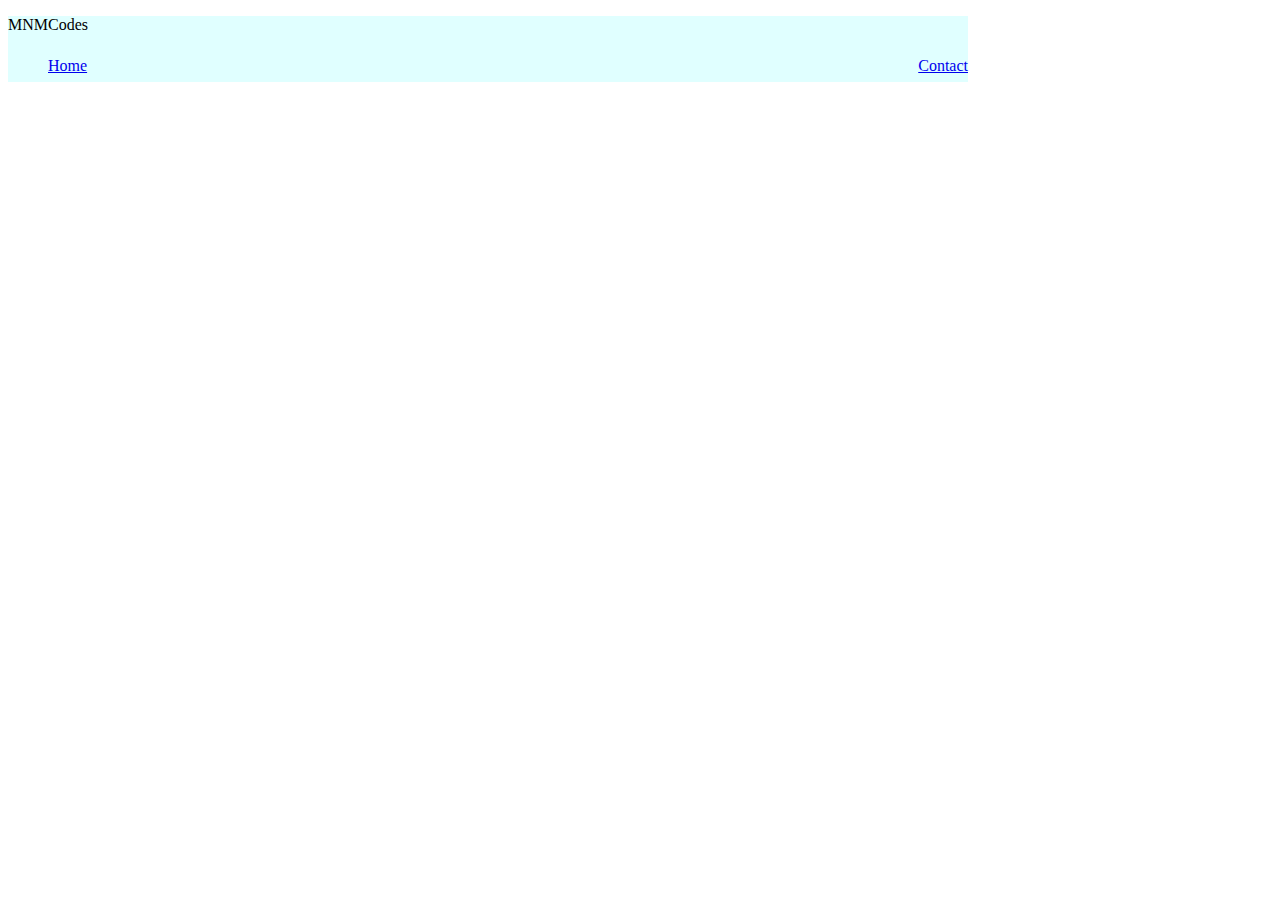
==== index.html @ 6b0f4841 "Move MNMCodes text out of nav li" ====
<!DOCTYPE html>
<html lang="en">
<head>
  <meta charset="UTF-8">
  <meta http-equiv="X-UA-Compatible" content="IE=edge">
  <meta name="viewport" content="width=device-width, initial-scale=1.0">
  <link rel="stylesheet" href="style.css">
  <title>MNMCodes - Homepage</title>
</head>
<body>
  <nav>
    <p>MNMCodes<p>
    <ul>
      <li><a href="#">Home</a></li>
      <li><a href="#">Contact</a></li>
    </ul>
  </nav>

  <main>
    <section>

    </section>

    <section>

    </section>
  </main>

  <footer>
      
  </footer>
</body>
</html>
---- style.css ----
nav {
    width: 60rem;
    background-color: lightcyan;
}

nav ul {
    height: 2rem;
    display: flex;
    list-style-type: none;
    justify-content: space-between;
    align-items: center;
}
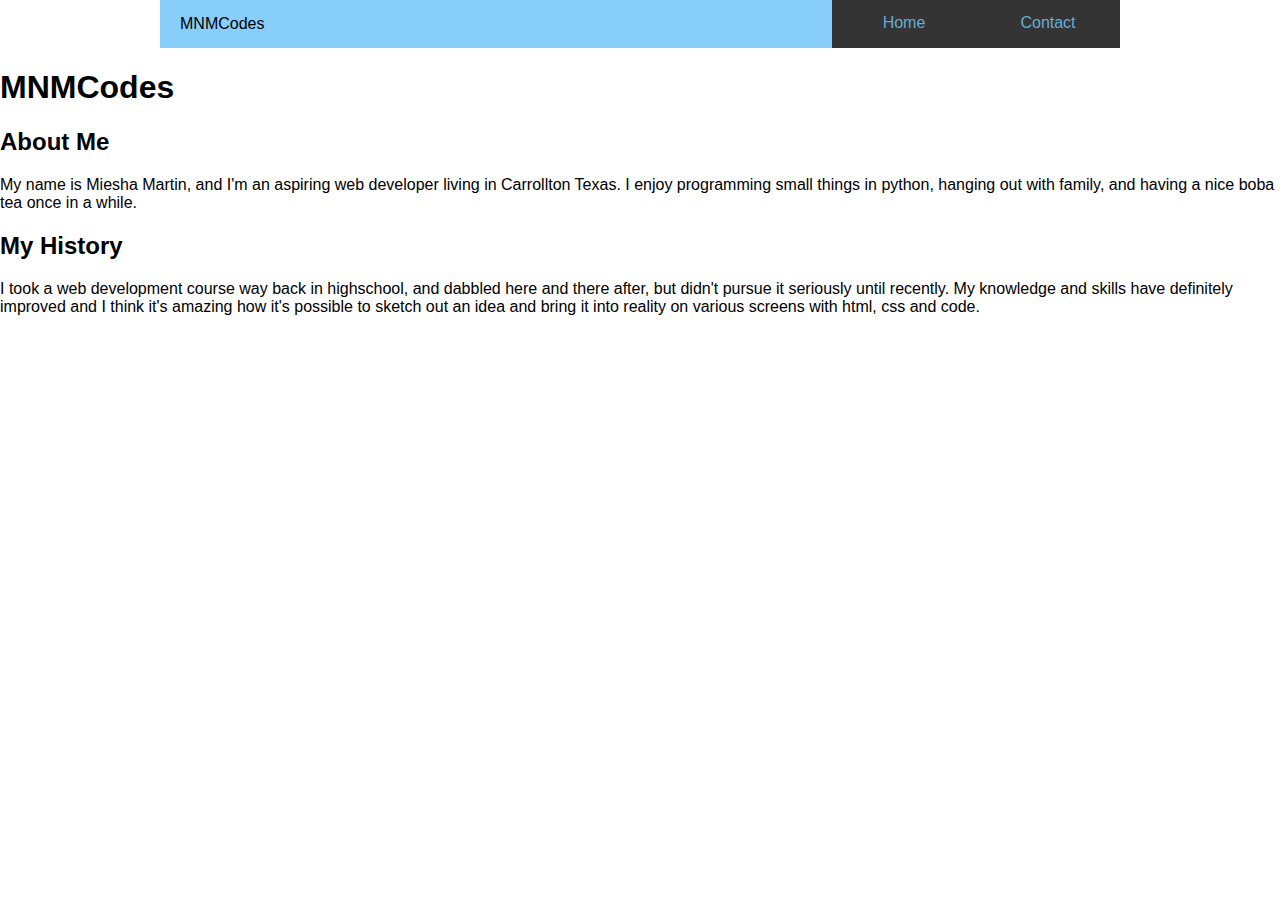
==== commit b91371e3: "Add about me and history section" ====
--- a/index.html
+++ b/index.html
@@ -18,7 +18,11 @@
 
   <main>
     <section>
-
+      <h1>MNMCodes</h1>
+      <h2>About Me</h2>
+      <p>My name is Miesha Martin, and I'm an aspiring web developer living in Carrollton Texas. I enjoy programming small things in python, hanging out with family, and having a nice boba tea once in a while.</p>
+      <h2>My History</h2>
+      <p>I took a web development course way back in highschool, and dabbled here and there after, but didn't pursue it seriously until recently. My knowledge and skills have definitely improved and I think it's amazing how it's possible to sketch out an idea and bring it into reality on various screens with html, css and code.</p>
     </section>
 
     <section>
--- a/style.css
+++ b/style.css
@@ -1,12 +1,60 @@
-nav {
-    width: 60rem;
-    background-color: lightcyan;
+body{
+    box-sizing: border-box;
+    margin: 0;
+    font-family: sans-serif;
 }
 
-nav ul {
-    height: 2rem;
+ /* NAVIGATION  */
+ 
+nav {
+    margin: auto;
+    width: 60rem;
+    height: 3rem;
+
+    background-color: lightskyblue;
+
     display: flex;
-    list-style-type: none;
     justify-content: space-between;
     align-items: center;
+}
+
+nav p {
+    margin-left: 20px;
+}
+nav ul {
+    padding-left: 0;
+    list-style-type: none;
+
+    width: 30%;
+    height: 100%;
+
+    display: flex;
+    justify-content: space-around;
+    align-items: center;
+}
+
+nav li {
+    height: 100%;
+    width: 50%;
+
+    display: flex;
+    align-content: center;
+}
+
+nav a {
+    text-decoration: none;
+    display: inline-block;
+
+    height: 100%;
+    width: 100%;
+    text-align: center;
+    line-height: 45px;
+
+    background-color: rgb(52, 52, 52);
+    color: rgb(102, 172, 216);
+}
+
+nav a:hover {
+    background-color: black;
+    color: lightskyblue;
 }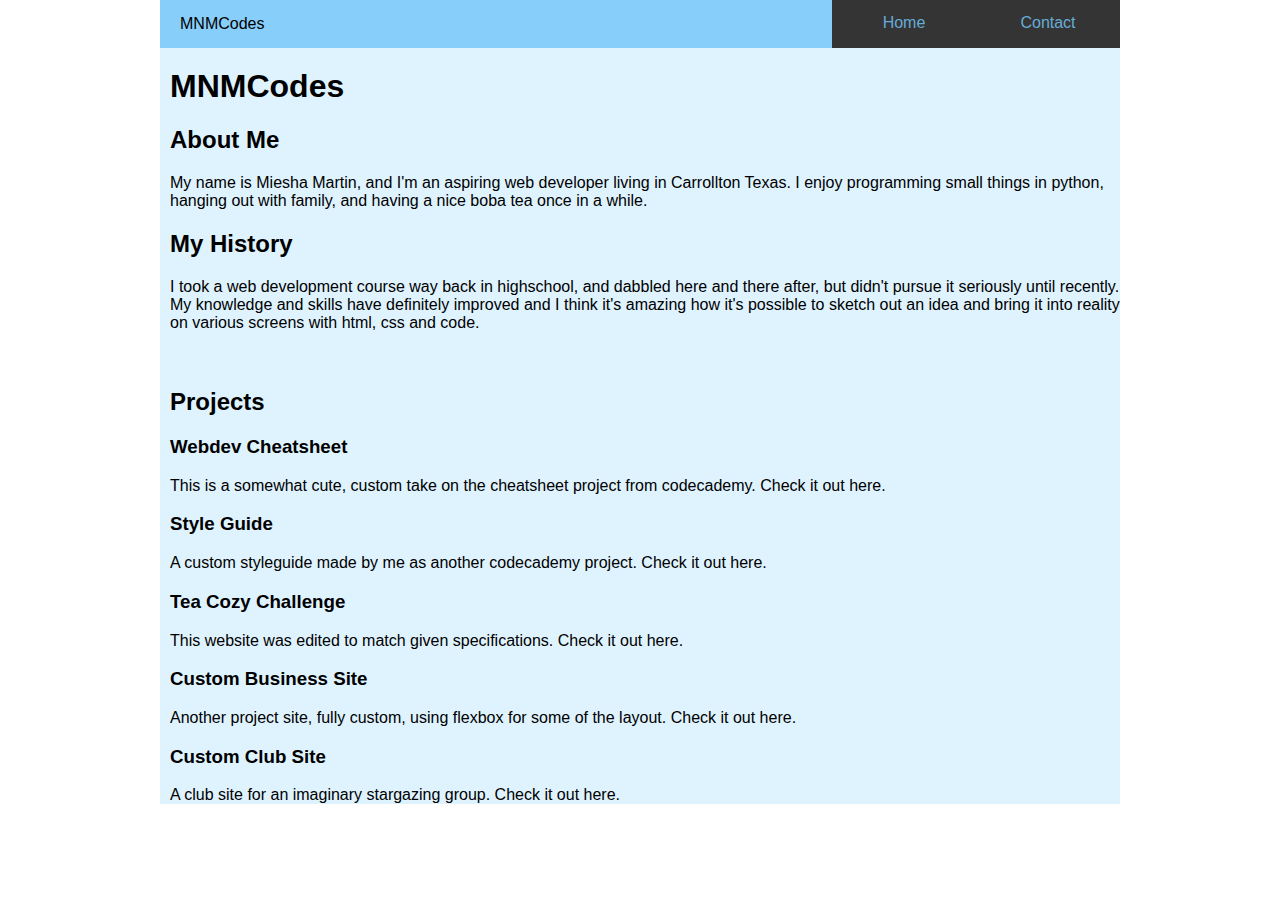
==== commit 5dd970f2: "Add project titles and simple descriptions" ====
--- a/index.html
+++ b/index.html
@@ -26,7 +26,21 @@
     </section>
 
     <section>
+      <h2>Projects</h2>
+      <h3>Webdev Cheatsheet</h3>
+      <p>This is a somewhat cute, custom take on the cheatsheet project from codecademy. Check it out here. </p>
 
+      <h3>Style Guide</h3>
+      <p>A custom styleguide made by me as another codecademy project. Check it out here.</p>
+
+      <h3>Tea Cozy Challenge</h3>
+      <p>This website was edited to match given specifications. Check it out here.</p>
+
+      <h3>Custom Business Site</h3>
+      <p>Another project site, fully custom, using flexbox for some of the layout. Check it out here.</p>
+
+      <h3>Custom Club Site</h3>
+      <p>A club site for an imaginary stargazing group. Check it out here.</p>
     </section>
   </main>
 
--- a/style.css
+++ b/style.css
@@ -5,7 +5,7 @@
 }
 
  /* NAVIGATION  */
- 
+
 nav {
     margin: auto;
     width: 60rem;
@@ -57,4 +57,22 @@
 nav a:hover {
     background-color: black;
     color: lightskyblue;
-}+}
+
+/* MAIN */
+main {
+    width: 60rem;
+    margin: auto;
+    background-color: rgb(223, 243, 255);
+}
+
+/* INTRO DECTION */
+
+main section h1 {
+    margin-top: 0;
+}
+main section {
+    padding-top: 20px;
+    padding-left: 10px;
+}
+
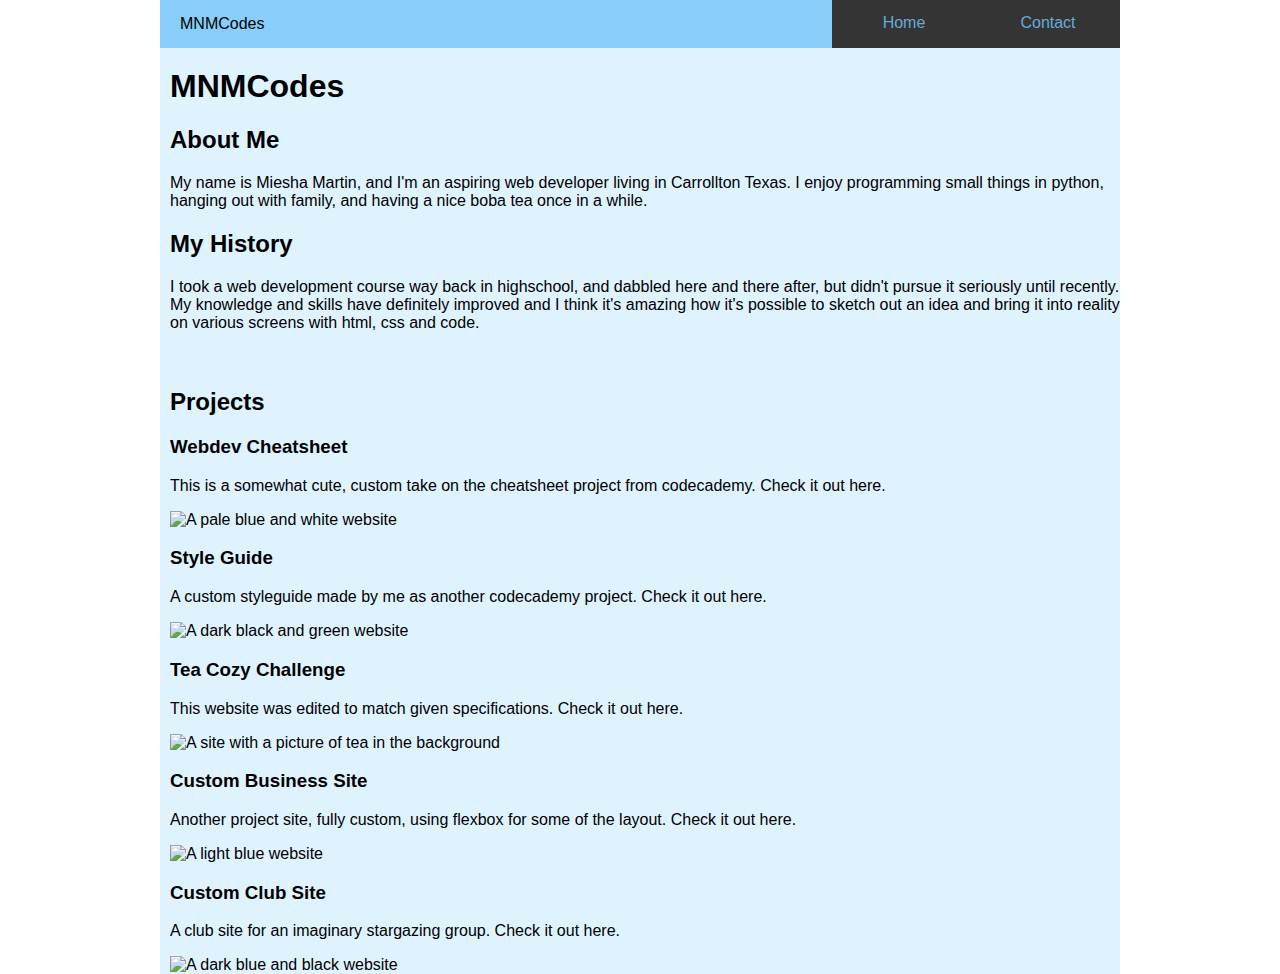
==== commit f5081b84: "Divide project section into desc and image cards" ====
--- a/index.html
+++ b/index.html
@@ -17,30 +17,58 @@
   </nav>
 
   <main>
-    <section>
+    <section id="intro">
       <h1>MNMCodes</h1>
+      
       <h2>About Me</h2>
       <p>My name is Miesha Martin, and I'm an aspiring web developer living in Carrollton Texas. I enjoy programming small things in python, hanging out with family, and having a nice boba tea once in a while.</p>
+
       <h2>My History</h2>
       <p>I took a web development course way back in highschool, and dabbled here and there after, but didn't pursue it seriously until recently. My knowledge and skills have definitely improved and I think it's amazing how it's possible to sketch out an idea and bring it into reality on various screens with html, css and code.</p>
     </section>
 
-    <section>
+    <section id="projects">
       <h2>Projects</h2>
-      <h3>Webdev Cheatsheet</h3>
-      <p>This is a somewhat cute, custom take on the cheatsheet project from codecademy. Check it out here. </p>
 
-      <h3>Style Guide</h3>
-      <p>A custom styleguide made by me as another codecademy project. Check it out here.</p>
+      <div class="project-card">
+        <div class="description">
+          <h3>Webdev Cheatsheet</h3>
+          <p>This is a somewhat cute, custom take on the cheatsheet project from codecademy. Check it out here. </p>
+        </div>
+        <img src="images/cheat-sheet.png" alt="A pale blue and white website">
+      </div>
+      
+      <div class="project-card">
+        <div class="description">
+          <h3>Style Guide</h3>
+          <p>A custom styleguide made by me as another codecademy project. Check it out here.</p>
+        </div>
+        <img src="images/style-guide.png" alt="A dark black and green website">
+      </div>
 
-      <h3>Tea Cozy Challenge</h3>
-      <p>This website was edited to match given specifications. Check it out here.</p>
+      <div class="project-card">
+        <div class="description">
+          <h3>Tea Cozy Challenge</h3>
+          <p>This website was edited to match given specifications. Check it out here.</p>
+        </div>
+        <img src="images/tea-cozy.png" alt="A site with a picture of tea in the background">
+      </div>
 
-      <h3>Custom Business Site</h3>
-      <p>Another project site, fully custom, using flexbox for some of the layout. Check it out here.</p>
+      <div class="project-card">
+        <div class="description">
+          <h3>Custom Business Site</h3>
+          <p>Another project site, fully custom, using flexbox for some of the layout. Check it out here.</p>  
+        </div>
+        <img src="images/business-site.png" alt="A light blue website">
+      </div>
 
-      <h3>Custom Club Site</h3>
-      <p>A club site for an imaginary stargazing group. Check it out here.</p>
+      <div class="project-card">
+        <div class="description">
+          <h3>Custom Club Site</h3>
+          <p>A club site for an imaginary stargazing group. Check it out here.</p>
+        </div>
+        <img src="images/club-site.png" alt="A dark blue and black website">
+      </div>
     </section>
   </main>
 
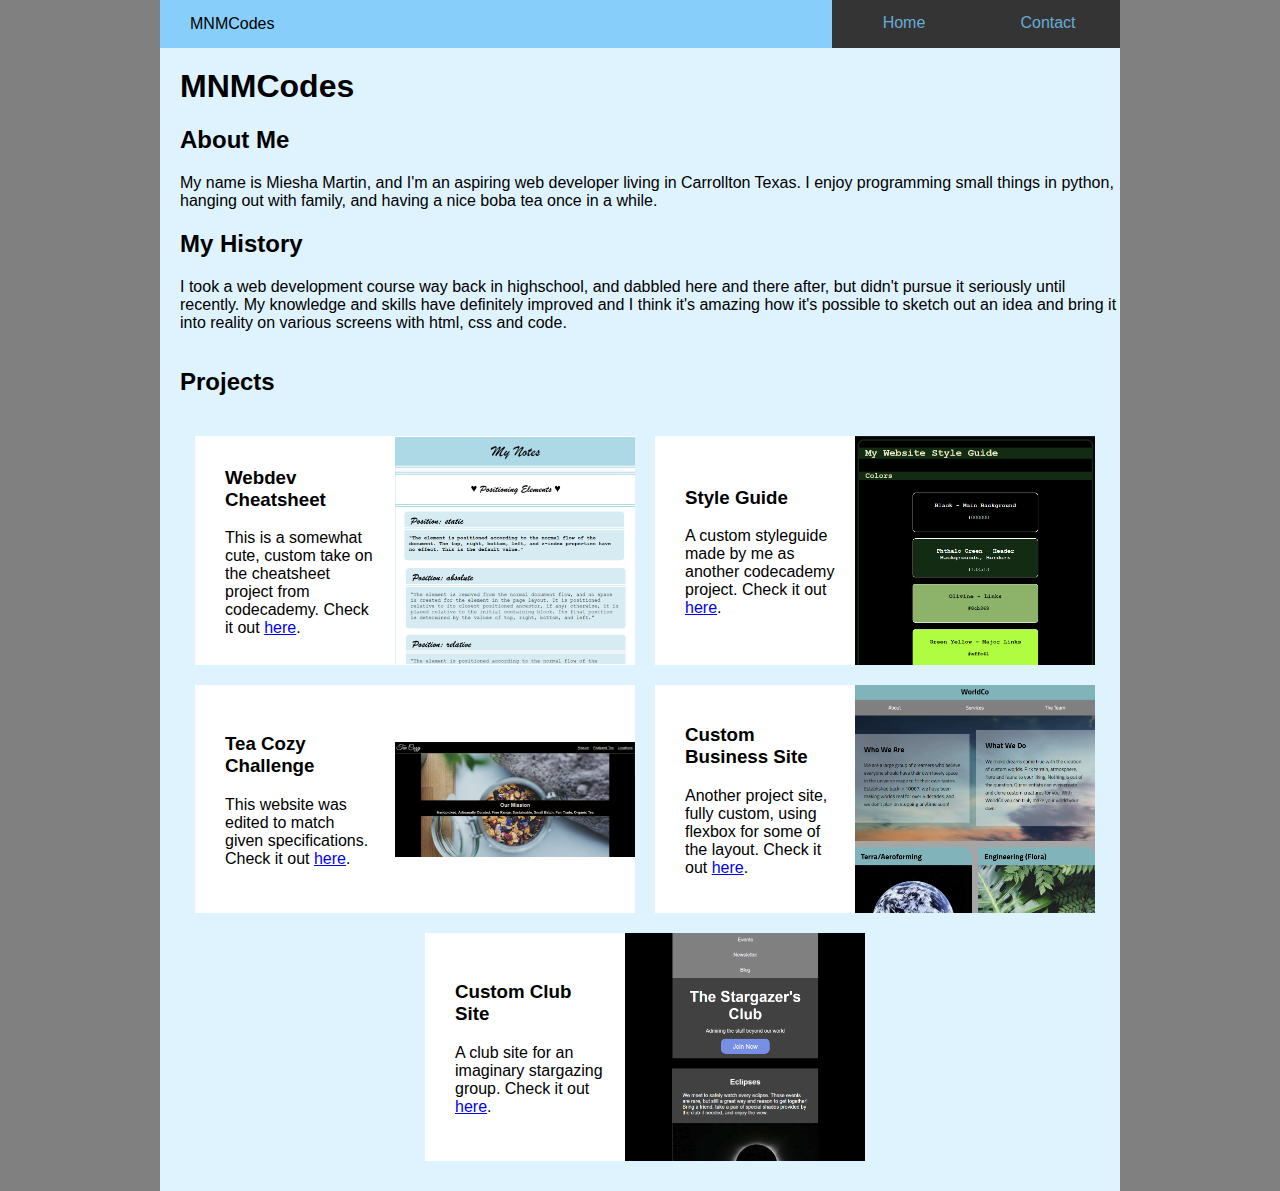
==== commit b07db75a: "Add links to each project site" ====
--- a/index.html
+++ b/index.html
@@ -33,7 +33,7 @@
       <div class="project-card">
         <div class="description">
           <h3>Webdev Cheatsheet</h3>
-          <p>This is a somewhat cute, custom take on the cheatsheet project from codecademy. Check it out here. </p>
+          <p>This is a somewhat cute, custom take on the cheatsheet project from codecademy. Check it out <a href="cute-webdev-cheatsheet/index.html">here</a>.</p>
         </div>
         <img src="images/cheat-sheet.png" alt="A pale blue and white website">
       </div>
@@ -41,7 +41,7 @@
       <div class="project-card">
         <div class="description">
           <h3>Style Guide</h3>
-          <p>A custom styleguide made by me as another codecademy project. Check it out here.</p>
+          <p>A custom styleguide made by me as another codecademy project. Check it out <a href="my-website-style-guide/index.html">here</a>.</p>
         </div>
         <img src="images/style-guide.png" alt="A dark black and green website">
       </div>
@@ -49,7 +49,7 @@
       <div class="project-card">
         <div class="description">
           <h3>Tea Cozy Challenge</h3>
-          <p>This website was edited to match given specifications. Check it out here.</p>
+          <p>This website was edited to match given specifications. Check it out <a href="tea-cozy-challenge/index.html">here</a>.</p>
         </div>
         <img src="images/tea-cozy.png" alt="A site with a picture of tea in the background">
       </div>
@@ -57,7 +57,7 @@
       <div class="project-card">
         <div class="description">
           <h3>Custom Business Site</h3>
-          <p>Another project site, fully custom, using flexbox for some of the layout. Check it out here.</p>  
+          <p>Another project site, fully custom, using flexbox for some of the layout. Check it out <a href="flexbox-business-site-final/index.html">here</a>.</p>  
         </div>
         <img src="images/business-site.png" alt="A light blue website">
       </div>
@@ -65,7 +65,7 @@
       <div class="project-card">
         <div class="description">
           <h3>Custom Club Site</h3>
-          <p>A club site for an imaginary stargazing group. Check it out here.</p>
+          <p>A club site for an imaginary stargazing group. Check it out <a href="responsive-club-site/index.html">here</a>.</p>
         </div>
         <img src="images/club-site.png" alt="A dark blue and black website">
       </div>
--- a/style.css
+++ b/style.css
@@ -2,6 +2,11 @@
     box-sizing: border-box;
     margin: 0;
     font-family: sans-serif;
+    background-color: gray;
+}
+
+section, h3, h2, h1, p {
+    padding-left: 10px;
 }
 
  /* NAVIGATION  */
@@ -64,15 +69,42 @@
     width: 60rem;
     margin: auto;
     background-color: rgb(223, 243, 255);
+    padding-bottom: 30px;
 }
 
 /* INTRO DECTION */
 
-main section h1 {
+#intro h1 {
     margin-top: 0;
-}
-main section {
     padding-top: 20px;
-    padding-left: 10px;
 }
 
+/* PROJECT SECTION */
+#projects {
+    display: flex;
+    flex-wrap: wrap;
+    justify-content: center;
+    gap: 20px;
+}
+
+#projects h2 {
+    display: block;
+    width: 100%;
+}
+
+.project-card {
+    padding-left: 20px;
+    background-color: white;
+    display: flex;
+    align-items: center;
+    gap: 20px;
+}
+
+.description {
+    width: 10rem;
+}
+
+.project-card img{
+    width: 15rem;
+    text-align: center;
+}
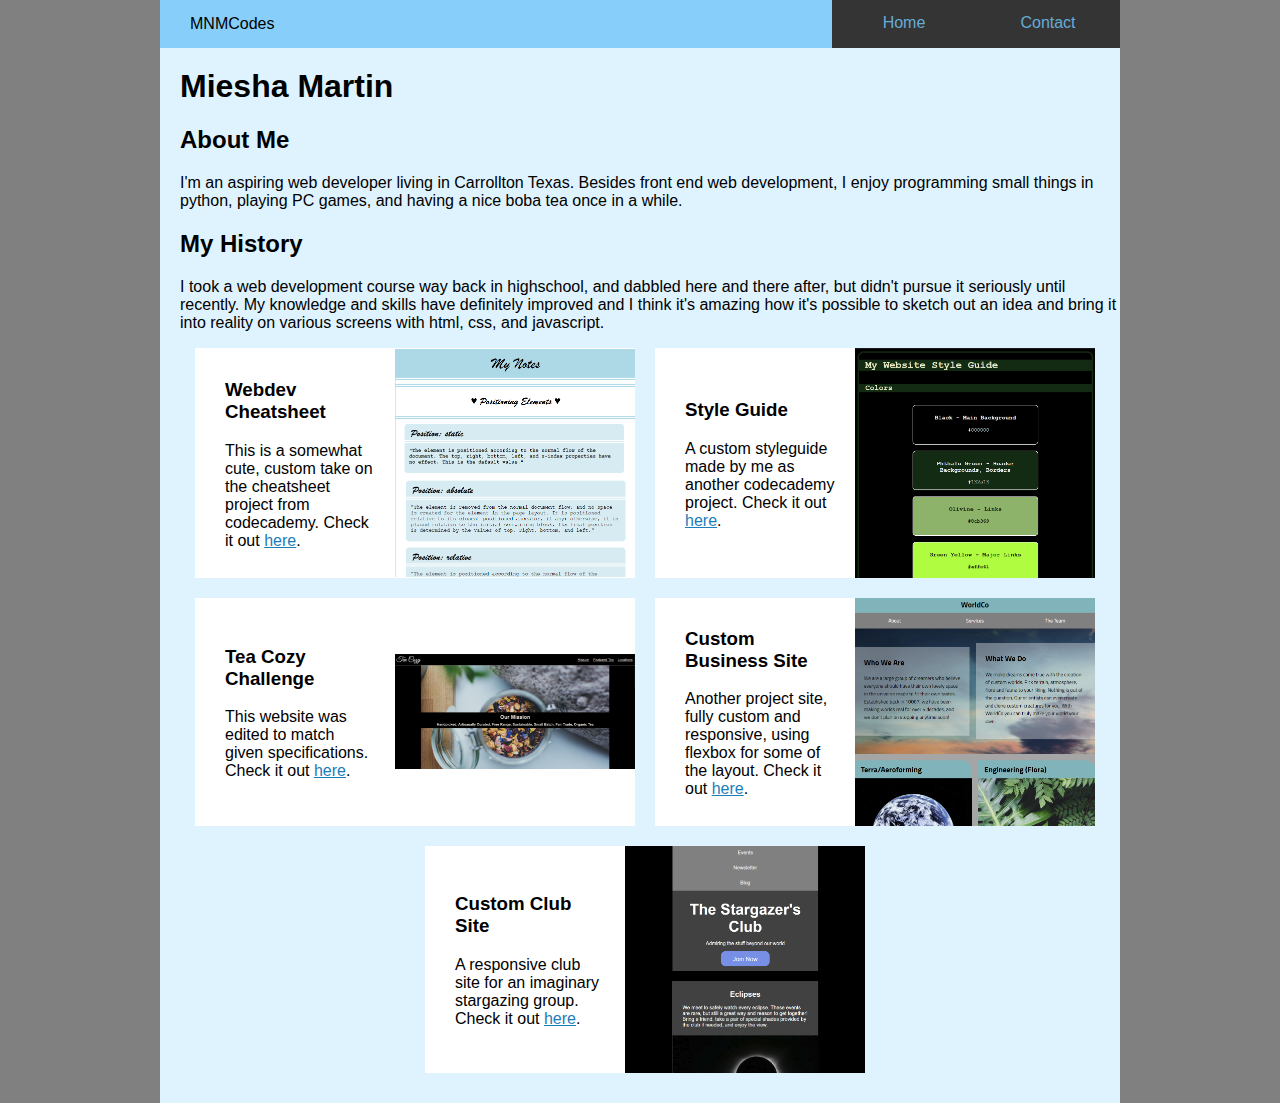
==== commit 0b7b9793: "Edit intro and project text, remove project header" ====
--- a/index.html
+++ b/index.html
@@ -18,18 +18,17 @@
 
   <main>
     <section id="intro">
-      <h1>MNMCodes</h1>
+      <h1>Miesha Martin</h1>
       
       <h2>About Me</h2>
-      <p>My name is Miesha Martin, and I'm an aspiring web developer living in Carrollton Texas. I enjoy programming small things in python, hanging out with family, and having a nice boba tea once in a while.</p>
+      <p>I'm an aspiring web developer living in Carrollton Texas. Besides front end web development, I enjoy programming small things in python, playing PC games, and having a nice boba tea once in a while.</p>
 
       <h2>My History</h2>
-      <p>I took a web development course way back in highschool, and dabbled here and there after, but didn't pursue it seriously until recently. My knowledge and skills have definitely improved and I think it's amazing how it's possible to sketch out an idea and bring it into reality on various screens with html, css and code.</p>
+      <p>I took a web development course way back in highschool, and dabbled here and there after, but didn't pursue it seriously until recently. My knowledge and skills have definitely improved and I think it's amazing how it's possible to sketch out an idea and bring it into reality on various screens with html, css, and javascript.</p>
     </section>
 
     <section id="projects">
-      <h2>Projects</h2>
-
+      
       <div class="project-card">
         <div class="description">
           <h3>Webdev Cheatsheet</h3>
@@ -57,7 +56,7 @@
       <div class="project-card">
         <div class="description">
           <h3>Custom Business Site</h3>
-          <p>Another project site, fully custom, using flexbox for some of the layout. Check it out <a href="flexbox-business-site-final/index.html">here</a>.</p>  
+          <p>Another project site, fully custom and responsive, using flexbox for some of the layout. Check it out <a href="flexbox-business-site-final/index.html">here</a>.</p>  
         </div>
         <img src="images/business-site.png" alt="A light blue website">
       </div>
@@ -65,7 +64,7 @@
       <div class="project-card">
         <div class="description">
           <h3>Custom Club Site</h3>
-          <p>A club site for an imaginary stargazing group. Check it out <a href="responsive-club-site/index.html">here</a>.</p>
+          <p>A responsive club site for an imaginary stargazing group. Check it out <a href="responsive-club-site/index.html">here</a>.</p>
         </div>
         <img src="images/club-site.png" alt="A dark blue and black website">
       </div>
--- a/style.css
+++ b/style.css
@@ -108,3 +108,15 @@
     width: 15rem;
     text-align: center;
 }
+
+.project-card a {
+    color: rgb(28, 125, 185)
+}
+
+.project-card a:hover {
+    color: orangered;
+}
+
+.project-card a:visited {
+    color: rgb(118, 33, 2);
+}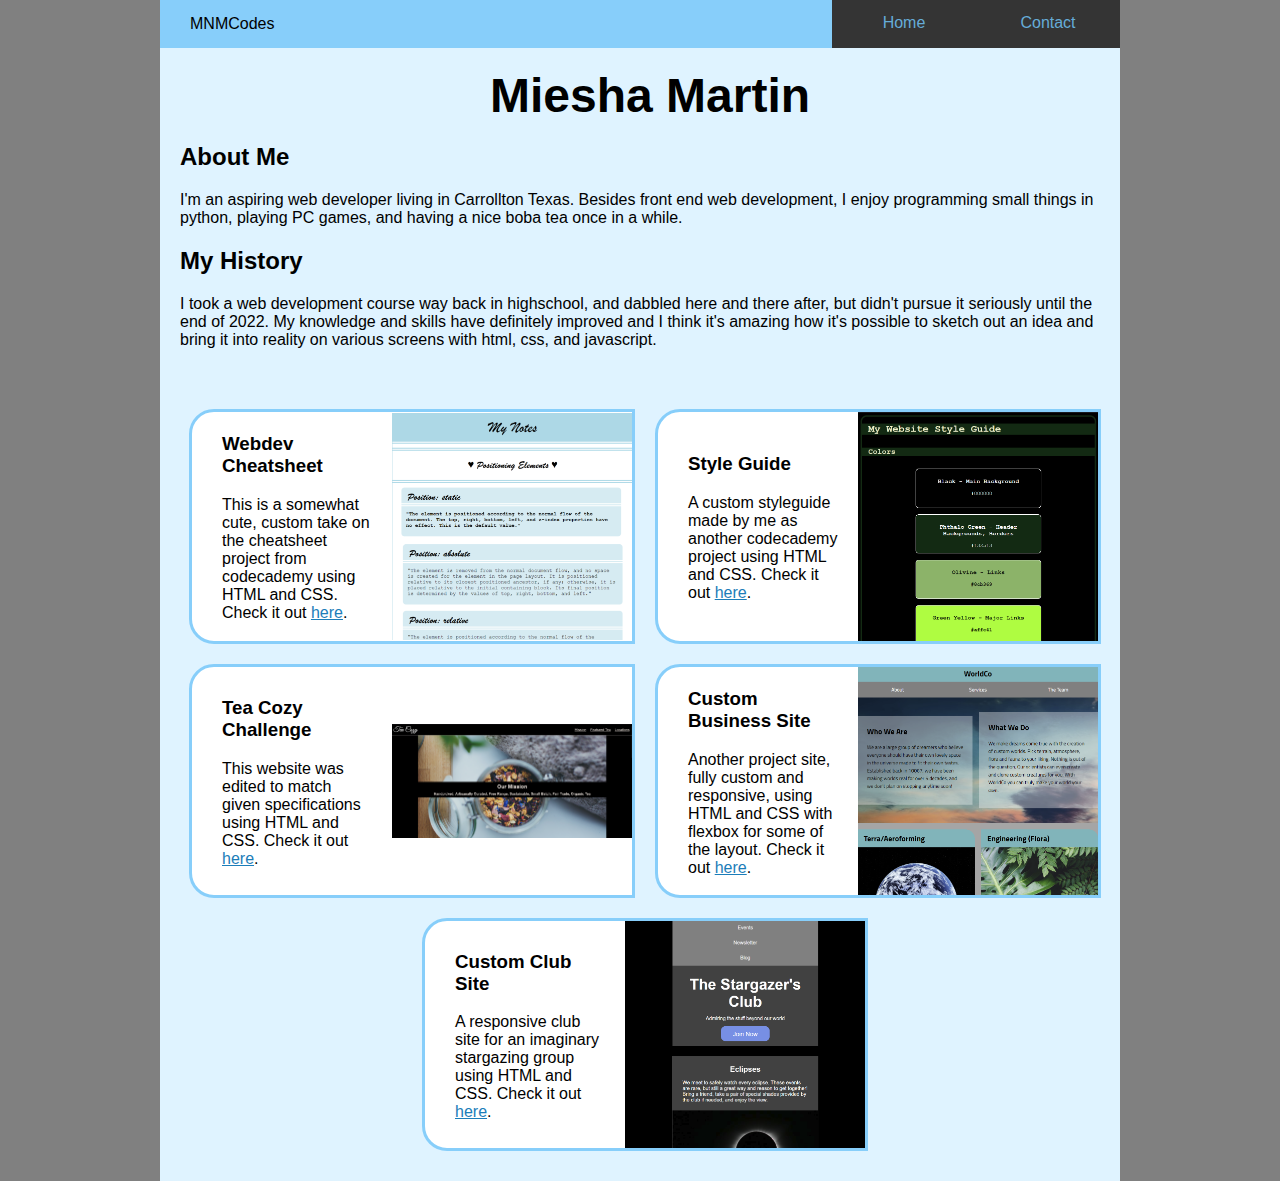
==== commit 294379e3: "Made history and project text more specific" ====
--- a/index.html
+++ b/index.html
@@ -24,15 +24,15 @@
       <p>I'm an aspiring web developer living in Carrollton Texas. Besides front end web development, I enjoy programming small things in python, playing PC games, and having a nice boba tea once in a while.</p>
 
       <h2>My History</h2>
-      <p>I took a web development course way back in highschool, and dabbled here and there after, but didn't pursue it seriously until recently. My knowledge and skills have definitely improved and I think it's amazing how it's possible to sketch out an idea and bring it into reality on various screens with html, css, and javascript.</p>
+      <p>I took a web development course way back in highschool, and dabbled here and there after, but didn't pursue it seriously until the end of 2022. My knowledge and skills have definitely improved and I think it's amazing how it's possible to sketch out an idea and bring it into reality on various screens with html, css, and javascript.</p>
     </section>
 
     <section id="projects">
-      
+
       <div class="project-card">
         <div class="description">
           <h3>Webdev Cheatsheet</h3>
-          <p>This is a somewhat cute, custom take on the cheatsheet project from codecademy. Check it out <a href="cute-webdev-cheatsheet/index.html">here</a>.</p>
+          <p>This is a somewhat cute, custom take on the cheatsheet project from codecademy using HTML and CSS. Check it out <a href="cute-webdev-cheatsheet/index.html">here</a>.</p>
         </div>
         <img src="images/cheat-sheet.png" alt="A pale blue and white website">
       </div>
@@ -40,7 +40,7 @@
       <div class="project-card">
         <div class="description">
           <h3>Style Guide</h3>
-          <p>A custom styleguide made by me as another codecademy project. Check it out <a href="my-website-style-guide/index.html">here</a>.</p>
+          <p>A custom styleguide made by me as another codecademy project using HTML and CSS. Check it out <a href="my-website-style-guide/index.html">here</a>.</p>
         </div>
         <img src="images/style-guide.png" alt="A dark black and green website">
       </div>
@@ -48,7 +48,7 @@
       <div class="project-card">
         <div class="description">
           <h3>Tea Cozy Challenge</h3>
-          <p>This website was edited to match given specifications. Check it out <a href="tea-cozy-challenge/index.html">here</a>.</p>
+          <p>This website was edited to match given specifications using HTML and CSS. Check it out <a href="tea-cozy-challenge/index.html">here</a>.</p>
         </div>
         <img src="images/tea-cozy.png" alt="A site with a picture of tea in the background">
       </div>
@@ -56,7 +56,7 @@
       <div class="project-card">
         <div class="description">
           <h3>Custom Business Site</h3>
-          <p>Another project site, fully custom and responsive, using flexbox for some of the layout. Check it out <a href="flexbox-business-site-final/index.html">here</a>.</p>  
+          <p>Another project site, fully custom and responsive, using HTML and CSS with flexbox for some of the layout. Check it out <a href="flexbox-business-site-final/index.html">here</a>.</p>  
         </div>
         <img src="images/business-site.png" alt="A light blue website">
       </div>
@@ -64,7 +64,7 @@
       <div class="project-card">
         <div class="description">
           <h3>Custom Club Site</h3>
-          <p>A responsive club site for an imaginary stargazing group. Check it out <a href="responsive-club-site/index.html">here</a>.</p>
+          <p>A responsive club site for an imaginary stargazing group using HTML and CSS. Check it out <a href="responsive-club-site/index.html">here</a>.</p>
         </div>
         <img src="images/club-site.png" alt="A dark blue and black website">
       </div>
--- a/style.css
+++ b/style.css
@@ -76,30 +76,36 @@
 
 #intro h1 {
     margin-top: 0;
+    margin-bottom: 10px;
     padding-top: 20px;
+    text-align: center;
+    font-size: 3rem;
 }
 
 /* PROJECT SECTION */
 #projects {
+    margin-top: 60px;
     display: flex;
     flex-wrap: wrap;
     justify-content: center;
     gap: 20px;
 }
 
-#projects h2 {
-    display: block;
-    width: 100%;
-}
-
 .project-card {
     padding-left: 20px;
     background-color: white;
+    border: 3px solid lightskyblue;;
+    border-radius: 25px 0 0 25px;
     display: flex;
     align-items: center;
     gap: 20px;
 }
 
+.project-card:hover {
+    border: 3px solid rgb(39, 104, 144);
+    transition: border 0.05s linear;
+    
+}
 .description {
     width: 10rem;
 }
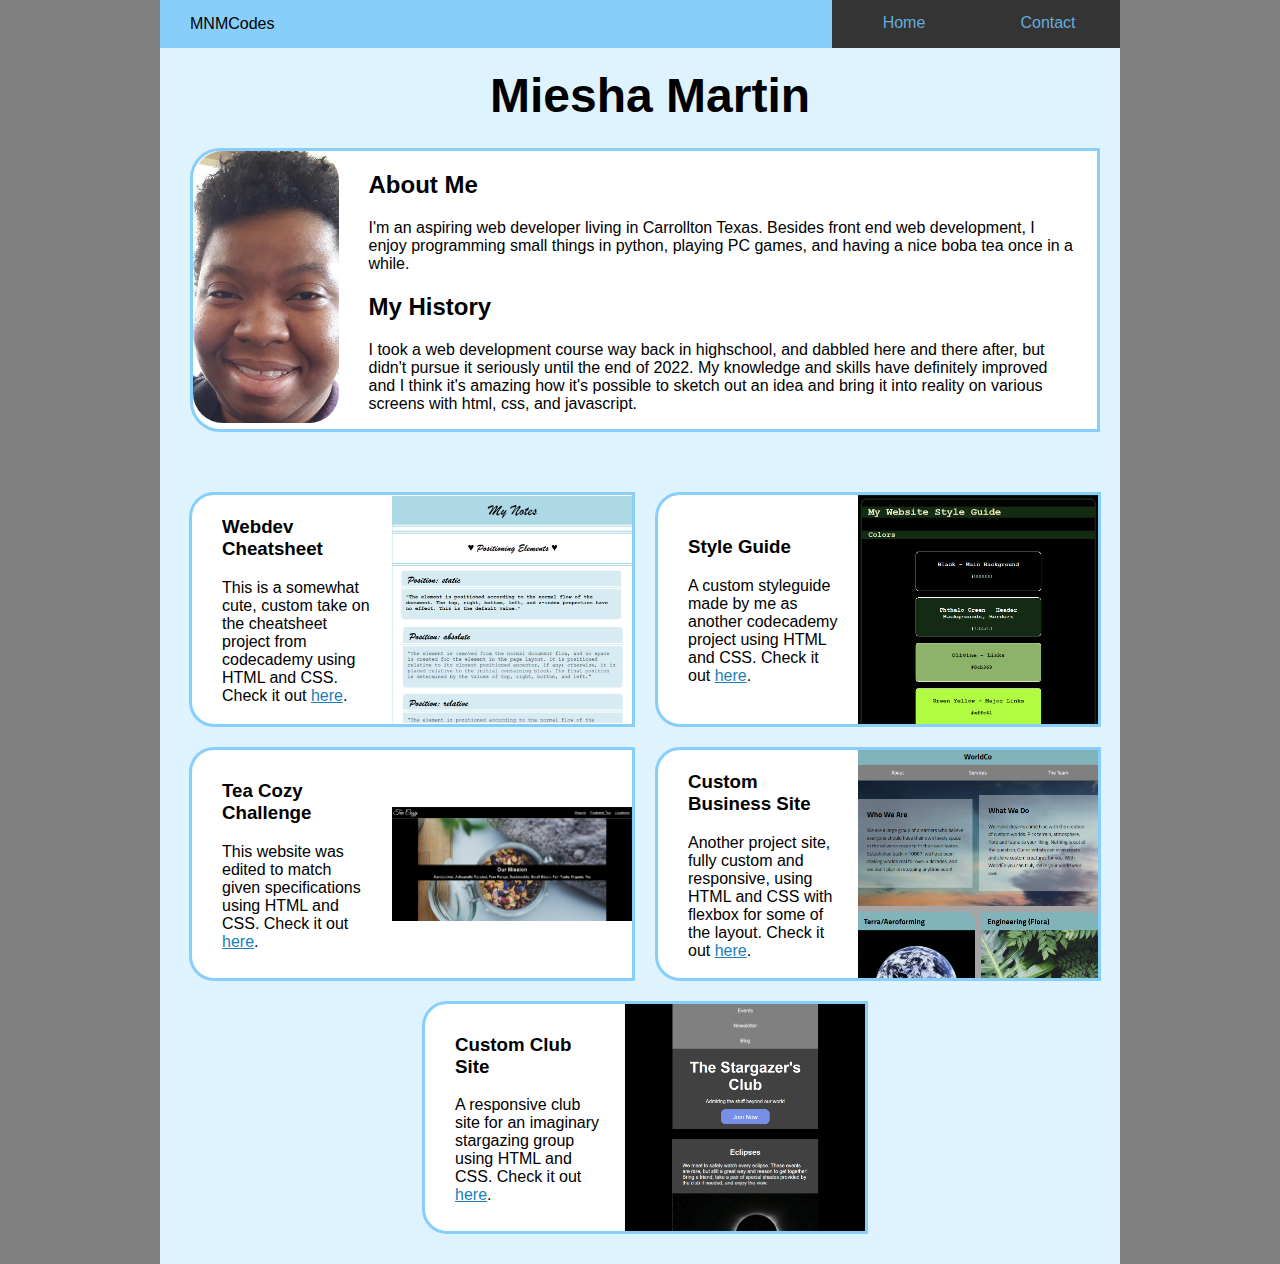
==== commit f7ee526c: "Add personal image and make intro text card-like" ====
--- a/index.html
+++ b/index.html
@@ -19,14 +19,21 @@
   <main>
     <section id="intro">
       <h1>Miesha Martin</h1>
+
+      <div id="main-text-container">
+        <img src="images/miesha_martin.jpg" alt="Miesha's face">
+        
+        <div id="main-text">  
+          <h2>About Me</h2>
+          <p>I'm an aspiring web developer living in Carrollton Texas. Besides front end web development, I enjoy programming small things in python, playing PC games, and having a nice boba tea once in a while.</p>
       
-      <h2>About Me</h2>
-      <p>I'm an aspiring web developer living in Carrollton Texas. Besides front end web development, I enjoy programming small things in python, playing PC games, and having a nice boba tea once in a while.</p>
-
-      <h2>My History</h2>
-      <p>I took a web development course way back in highschool, and dabbled here and there after, but didn't pursue it seriously until the end of 2022. My knowledge and skills have definitely improved and I think it's amazing how it's possible to sketch out an idea and bring it into reality on various screens with html, css, and javascript.</p>
+          <h2>My History</h2>
+          <p>I took a web development course way back in highschool, and dabbled here and there after, but didn't pursue it seriously until the end of 2022. My knowledge and skills have definitely improved and I think it's amazing how it's possible to sketch out an idea and bring it into reality on various screens with html, css, and javascript.</p>
+        </div>
+      </div>
+        
     </section>
-
+    
     <section id="projects">
 
       <div class="project-card">
--- a/style.css
+++ b/style.css
@@ -76,10 +76,30 @@
 
 #intro h1 {
     margin-top: 0;
-    margin-bottom: 10px;
+    margin-bottom: 25px;
     padding-top: 20px;
     text-align: center;
     font-size: 3rem;
+}
+
+#intro img {
+   height: 17rem;
+   border-radius: 30px;
+}
+
+#main-text-container{
+    display: flex;
+    gap: 20px;
+    margin-left: 20px;
+    margin-right: 20px;
+    background-color: white;
+    border: 3px solid lightskyblue;
+    border-radius: 30px 0 0 30px;
+    
+}
+
+#main-text-container p {
+    padding-right: 20px;
 }
 
 /* PROJECT SECTION */
@@ -94,14 +114,14 @@
 .project-card {
     padding-left: 20px;
     background-color: white;
-    border: 3px solid lightskyblue;;
+    border: 3px solid lightskyblue;
     border-radius: 25px 0 0 25px;
     display: flex;
     align-items: center;
     gap: 20px;
 }
 
-.project-card:hover {
+.project-card:hover, #main-text-container:hover{
     border: 3px solid rgb(39, 104, 144);
     transition: border 0.05s linear;
     
